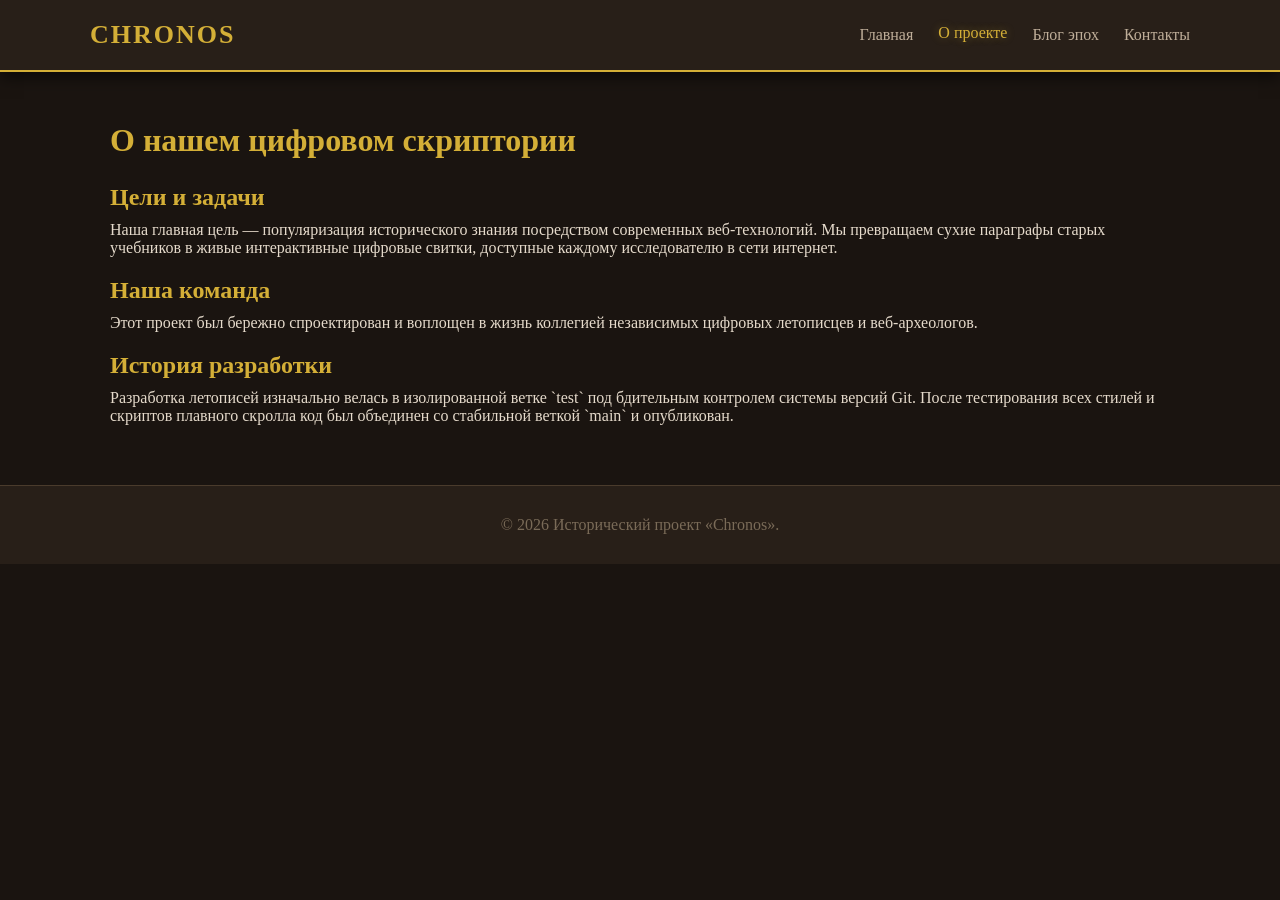
==== about.html @ 02c910a2 "New textex for site" ====
<!DOCTYPE html>
<html lang="ru">
<head>
    <meta charset="UTF-8">
    <meta name="viewport" content="width=device-width, initial-scale=1.0">
    <title>О проекте | Chronos</title>
    <link rel="stylesheet" href="css/style.css">
</head>
<body>
    <header>
        <nav>
            <div class="logo">Chronos</div>
            <ul>
                <li><a href="index.html">Главная</a></li>
                <li><a href="about.html" class="active">О проекте</a></li>
                <li><a href="blog.html">Блог эпох</a></li>
                <li><a href="contact.html">Контакты</a></li>
            </ul>
        </nav>
    </header>

    <div class="container fade-in">
        <h1 style="color: #d4af37; margin-bottom: 25px;">О нашем цифровом скриптории</h1>
        
        <h2 style="color: #d4af37; margin-top: 20px; margin-bottom: 10px;">Цели и задачи</h2>
        <p>Наша главная цель — популяризация исторического знания посредством современных веб-технологий. Мы превращаем сухие параграфы старых учебников в живые интерактивные цифровые свитки, доступные каждому исследователю в сети интернет.</p>
        
        <h2 style="color: #d4af37; margin-top: 20px; margin-bottom: 10px;">Наша команда</h2>
        <p>Этот проект был бережно спроектирован и воплощен в жизнь коллегией независимых цифровых летописцев и веб-археологов.</p>

        <h2 style="color: #d4af37; margin-top: 20px; margin-bottom: 10px;">История разработки</h2>
        <p>Разработка летописей изначально велась в изолированной ветке `test` под бдительным контролем системы версий Git. После тестирования всех стилей и скриптов плавного скролла код был объединен со стабильной веткой `main` и опубликован.</p>
    </div>

    <footer><p>&copy; 2026 Исторический проект «Chronos».</p></footer>
    <script src="js/script.js"></script>
</body>
</html>
---- css/style.css ----
* {
    margin: 0;
    padding: 0;
    box-sizing: border-box;
    font-family: 'Georgia', serif;
}

body {
    background-color: #1a1410;
    color: #e5dacb;
    overflow-x: hidden;
}

header {
    background-color: #281f18;
    position: sticky;
    top: 0;
    z-index: 100;
    box-shadow: 0 5px 15px rgba(0, 0, 0, 0.6);
    border-bottom: 2px solid #d4af37; 
}

nav {
    display: flex;
    justify-content: space-between;
    align-items: center;
    padding: 20px 50px;
    max-width: 1200px;
    margin: 0 auto;
}

.logo {
    font-size: 26px;
    font-weight: bold;
    color: #d4af37; 
    letter-spacing: 2px;
    text-transform: uppercase;
}

nav ul {
    display: flex;
    list-style: none;
    gap: 25px;
}

nav ul li a {
    color: #bfae99;
    text-decoration: none;
    font-size: 16px;
    font-weight: 500;
    transition: color 0.3s ease, transform 0.3s ease;
    display: inline-block;
}

nav ul li a:hover, nav ul li a.active {
    color: #d4af37;
    transform: translateY(-2px);
    text-shadow: 0 0 8px rgba(212, 175, 55, 0.4);
}

.container {
    max-width: 1100px;
    margin: 50px auto;
    padding: 0 20px;
}

.hero {
    text-align: center;
    padding: 60px 20px;
    background: linear-gradient(rgba(40, 31, 24, 0.85), rgba(26, 20, 16, 1));
    border-radius: 12px;
    margin-bottom: 40px;
    border: 1px solid #3d2f23;
}

.hero h2 {
    font-size: 36px;
    color: #d4af37;
    margin-bottom: 15px;
}

.stats-container {
    display: flex;
    justify-content: space-around;
    margin: 40px 0;
    background: #241c15;
    padding: 30px;
    border-radius: 8px;
    border: 1px solid #3d2f23;
}

.stat-item {
    text-align: center;
}

.stat-number {
    font-size: 32px;
    color: #d4af37;
    font-weight: bold;
    display: block;
    margin-bottom: 5px;
}

/* Анимация плавного появления при скролле */
.fade-in {
    opacity: 1; /* Теперь текст виден сразу! */
    transform: translateY(0);
}

.grid {
    display: grid;
    grid-template-columns: repeat(auto-fit, minmax(300px, 1fr));
    gap: 35px;
    margin-top: 20px;
}

.card {
    background-color: #241c15;
    border: 1px solid #3d2f23;
    border-radius: 8px;
    overflow: hidden;
    box-shadow: 0 10px 20px rgba(0,0,0,0.5);
    transition: transform 0.4s ease, border-color 0.4s ease, box-shadow 0.4s ease;
}

.card:hover {
    transform: translateY(-8px);
    border-color: #d4af37;
    box-shadow: 0 15px 30px rgba(212, 175, 55, 0.15);
}

/* Фоновые изображения для исторических эпох */
.image-placeholder {
    width: 100%;
    height: 180px;
    background-size: cover;
    background-position: center;
    background-repeat: no-repeat;
    display: flex;
    align-items: center;
    justify-content: center;
    font-weight: bold;
    color: #d4af37;
    text-transform: uppercase;
    letter-spacing: 1px;
    position: relative;
}

/* Накладываем небольшое темное затенение поверх картинок, чтобы текст на них читался идеально */
.image-placeholder::before {
    content: '';
    position: absolute;
    top: 0; left: 0; right: 0; bottom: 0;
    background: rgba(26, 20, 16, 0.4);
    z-index: 1;
}

.image-placeholder span {
    position: relative;
    z-index: 2;
    text-shadow: 2px 2px 4px rgba(0, 0, 0, 0.9);
}

/* Подключение реальных исторических изображений по прямым ссылкам */
.img-rome { 
    background-image: url('https://britishmuseum.org'); 
}
.img-medieval { 
    background-image: url('https://displate.com'); 
}
.img-rus { 
    background-image: url('https://nicholaskotar.com'); 
}


.card-content {
    padding: 20px;
}

.card-content h3 {
    color: #d4af37;
    margin-bottom: 10px;
    font-size: 20px;
}

.card-content p {
    font-size: 15px;
    line-height: 1.5;
    color: #cfc4b3;
}

form {
    display: flex;
    flex-direction: column;
    gap: 15px;
    max-width: 500px;
    background: #241c15;
    padding: 30px;
    border-radius: 8px;
    border: 1px solid #3d2f23;
}

input, textarea, button {
    padding: 12px;
    border-radius: 4px;
    border: 1px solid #4a3b2c;
    background: #1a1410;
    color: #e5dacb;
    font-size: 16px;
}

input:focus, textarea:focus {
    outline: none;
    border-color: #d4af37;
}

button {
    background: #d4af37;
    color: #1a1410;
    font-weight: bold;
    cursor: pointer;
    border: none;
    transition: background-color 0.3s ease, transform 0.2s ease;
}

button:hover {
    background-color: #bfa030;
    transform: translateY(-2px);
}

footer {
    text-align: center;
    padding: 30px;
    background-color: #281f18;
    color: #7a6b58;
    margin-top: 60px;
    border-top: 1px solid #4a3b2c;
}

@media (max-width: 768px) {
    nav { flex-direction: column; gap: 15px; }
    .stats-container { flex-direction: column; gap: 20px; }
}
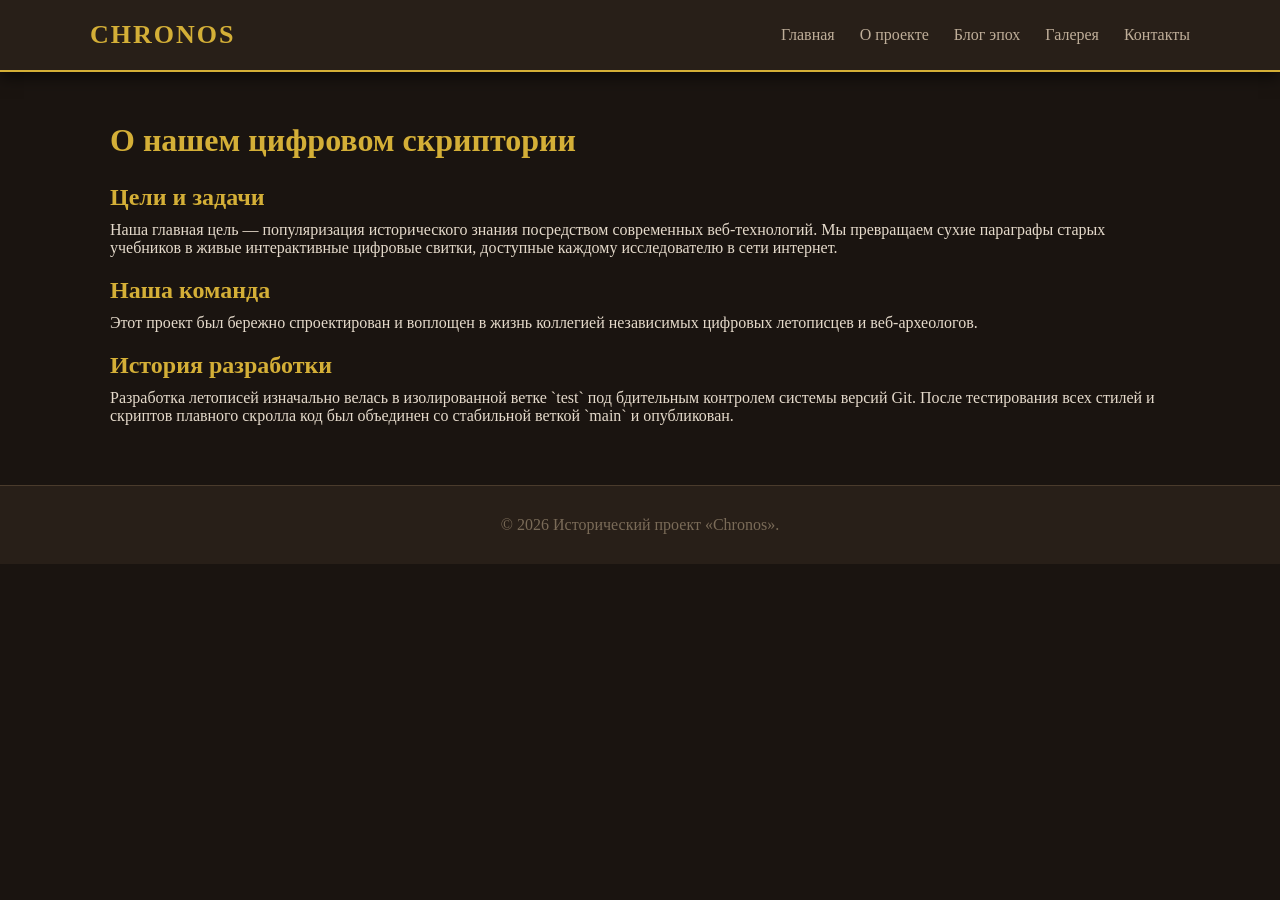
==== commit ce496280: "New update for site" ====
--- a/about.html
+++ b/about.html
@@ -12,8 +12,9 @@
             <div class="logo">Chronos</div>
             <ul>
                 <li><a href="index.html">Главная</a></li>
-                <li><a href="about.html" class="active">О проекте</a></li>
+                <li><a href="about.html">О проекте</a></li>
                 <li><a href="blog.html">Блог эпох</a></li>
+                <li><a href="gallery.html">Галерея</a></li> <!-- Ссылка на новую 5-ю страницу -->
                 <li><a href="contact.html">Контакты</a></li>
             </ul>
         </nav>
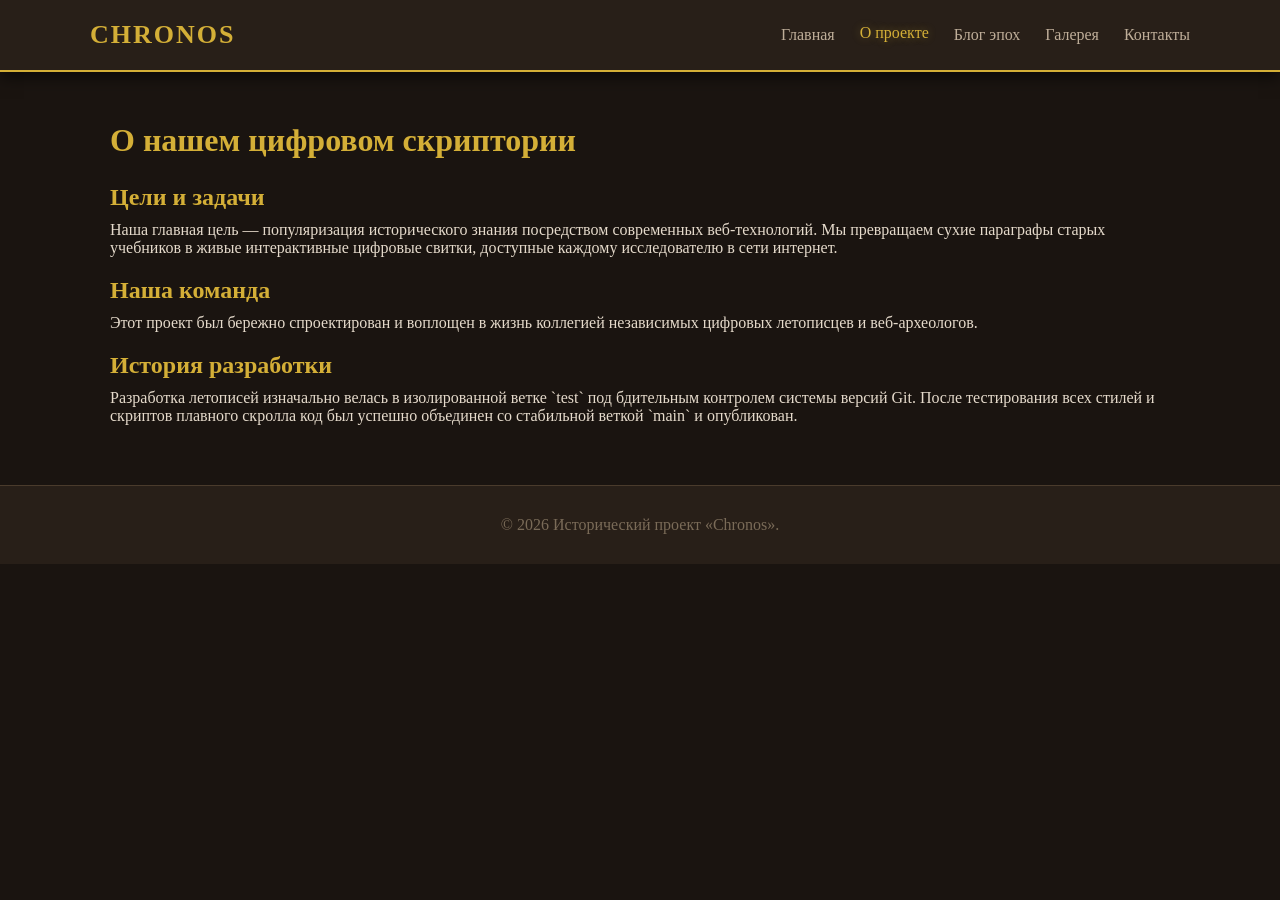
==== commit b76ac198: "Replacement" ====
--- a/about.html
+++ b/about.html
@@ -12,9 +12,9 @@
             <div class="logo">Chronos</div>
             <ul>
                 <li><a href="index.html">Главная</a></li>
-                <li><a href="about.html">О проекте</a></li>
+                <li><a href="about.html" class="active">О проекте</a></li>
                 <li><a href="blog.html">Блог эпох</a></li>
-                <li><a href="gallery.html">Галерея</a></li> <!-- Ссылка на новую 5-ю страницу -->
+                <li><a href="gallery.html">Галерея</a></li>
                 <li><a href="contact.html">Контакты</a></li>
             </ul>
         </nav>
@@ -30,10 +30,10 @@
         <p>Этот проект был бережно спроектирован и воплощен в жизнь коллегией независимых цифровых летописцев и веб-археологов.</p>
 
         <h2 style="color: #d4af37; margin-top: 20px; margin-bottom: 10px;">История разработки</h2>
-        <p>Разработка летописей изначально велась в изолированной ветке `test` под бдительным контролем системы версий Git. После тестирования всех стилей и скриптов плавного скролла код был объединен со стабильной веткой `main` и опубликован.</p>
+        <p>Разработка летописей изначально велась в изолированной ветке `test` под бдительным контролем системы версий Git. После тестирования всех стилей и скриптов плавного скролла код был успешно объединен со стабильной веткой `main` и опубликован.</p>
     </div>
 
     <footer><p>&copy; 2026 Исторический проект «Chronos».</p></footer>
     <script src="js/script.js"></script>
 </body>
-</html>+</html>
--- a/css/style.css
+++ b/css/style.css
@@ -1,3 +1,4 @@
+/* Сброс стилей и шрифты */
 * {
     margin: 0;
     padding: 0;
@@ -6,18 +7,19 @@
 }
 
 body {
-    background-color: #1a1410;
-    color: #e5dacb;
+    background-color: #1a1410; /* Цвет старого дуба */
+    color: #e5dacb; /* Цвет состаренной бумаги */
     overflow-x: hidden;
 }
 
+/* Общие Header и Footer */
 header {
     background-color: #281f18;
     position: sticky;
     top: 0;
     z-index: 100;
     box-shadow: 0 5px 15px rgba(0, 0, 0, 0.6);
-    border-bottom: 2px solid #d4af37; 
+    border-bottom: 2px solid #d4af37; /* Золотая линия */
 }
 
 nav {
@@ -32,7 +34,7 @@
 .logo {
     font-size: 26px;
     font-weight: bold;
-    color: #d4af37; 
+    color: #d4af37;
     letter-spacing: 2px;
     text-transform: uppercase;
 }
@@ -64,6 +66,7 @@
     padding: 0 20px;
 }
 
+/* Секция Hero */
 .hero {
     text-align: center;
     padding: 60px 20px;
@@ -79,6 +82,7 @@
     margin-bottom: 15px;
 }
 
+/* Изначальный stats-container по ТЗ */
 .stats-container {
     display: flex;
     justify-content: space-around;
@@ -101,12 +105,23 @@
     margin-bottom: 5px;
 }
 
-/* Анимация плавного появления при скролле */
+/* Надежная CSS-анимация появления страниц (без участия JS) */
 .fade-in {
-    opacity: 1; /* Теперь текст виден сразу! */
-    transform: translateY(0);
-}
-
+    animation: stableReveal 1s ease-out forwards;
+}
+
+@keyframes stableReveal {
+    from {
+        opacity: 0;
+        transform: translateY(15px);
+    }
+    to {
+        opacity: 1;
+        transform: translateY(0);
+    }
+}
+
+/* Историческая сетка артефактов */
 .grid {
     display: grid;
     grid-template-columns: repeat(auto-fit, minmax(300px, 1fr));
@@ -114,25 +129,25 @@
     margin-top: 20px;
 }
 
+/* Карточки с эффектом увеличения */
 .card {
     background-color: #241c15;
     border: 1px solid #3d2f23;
     border-radius: 8px;
     overflow: hidden;
     box-shadow: 0 10px 20px rgba(0,0,0,0.5);
-    transition: transform 0.4s ease, border-color 0.4s ease, box-shadow 0.4s ease;
+    transition: transform 0.4s ease, border-color 0.4s ease;
 }
 
 .card:hover {
     transform: translateY(-8px);
     border-color: #d4af37;
-    box-shadow: 0 15px 30px rgba(212, 175, 55, 0.15);
-}
-
-/* Фоновые изображения для исторических эпох */
+}
+
+/* Фоновые блоки для картинок */
 .image-placeholder {
     width: 100%;
-    height: 180px;
+    height: 200px;
     background-size: cover;
     background-position: center;
     background-repeat: no-repeat;
@@ -140,38 +155,22 @@
     align-items: center;
     justify-content: center;
     font-weight: bold;
-    color: #d4af37;
+    color: #d4af37 !important;
     text-transform: uppercase;
     letter-spacing: 1px;
-    position: relative;
-}
-
-/* Накладываем небольшое темное затенение поверх картинок, чтобы текст на них читался идеально */
-.image-placeholder::before {
-    content: '';
-    position: absolute;
-    top: 0; left: 0; right: 0; bottom: 0;
-    background: rgba(26, 20, 16, 0.4);
-    z-index: 1;
-}
-
-.image-placeholder span {
-    position: relative;
-    z-index: 2;
     text-shadow: 2px 2px 4px rgba(0, 0, 0, 0.9);
 }
 
-/* Подключение реальных исторических изображений по прямым ссылкам */
+/* Локальные пути к вашим скачанным файлам в папке img */
 .img-rome { 
-    background-image: url('https://britishmuseum.org'); 
+    background-image: url('../img/rome.jpg') !important; 
 }
 .img-medieval { 
-    background-image: url('https://displate.com'); 
+    background-image: url('../img/medieval.jpg') !important; 
 }
 .img-rus { 
-    background-image: url('https://nicholaskotar.com'); 
-}
-
+    background-image: url('../img/rus.jpg') !important; 
+}
 
 .card-content {
     padding: 20px;
@@ -189,6 +188,7 @@
     color: #cfc4b3;
 }
 
+/* Стили формы */
 form {
     display: flex;
     flex-direction: column;
@@ -228,6 +228,7 @@
     transform: translateY(-2px);
 }
 
+/* Подвал */
 footer {
     text-align: center;
     padding: 30px;
@@ -237,6 +238,7 @@
     border-top: 1px solid #4a3b2c;
 }
 
+/* Мобильная адаптивность по ТЗ */
 @media (max-width: 768px) {
     nav { flex-direction: column; gap: 15px; }
     .stats-container { flex-direction: column; gap: 20px; }
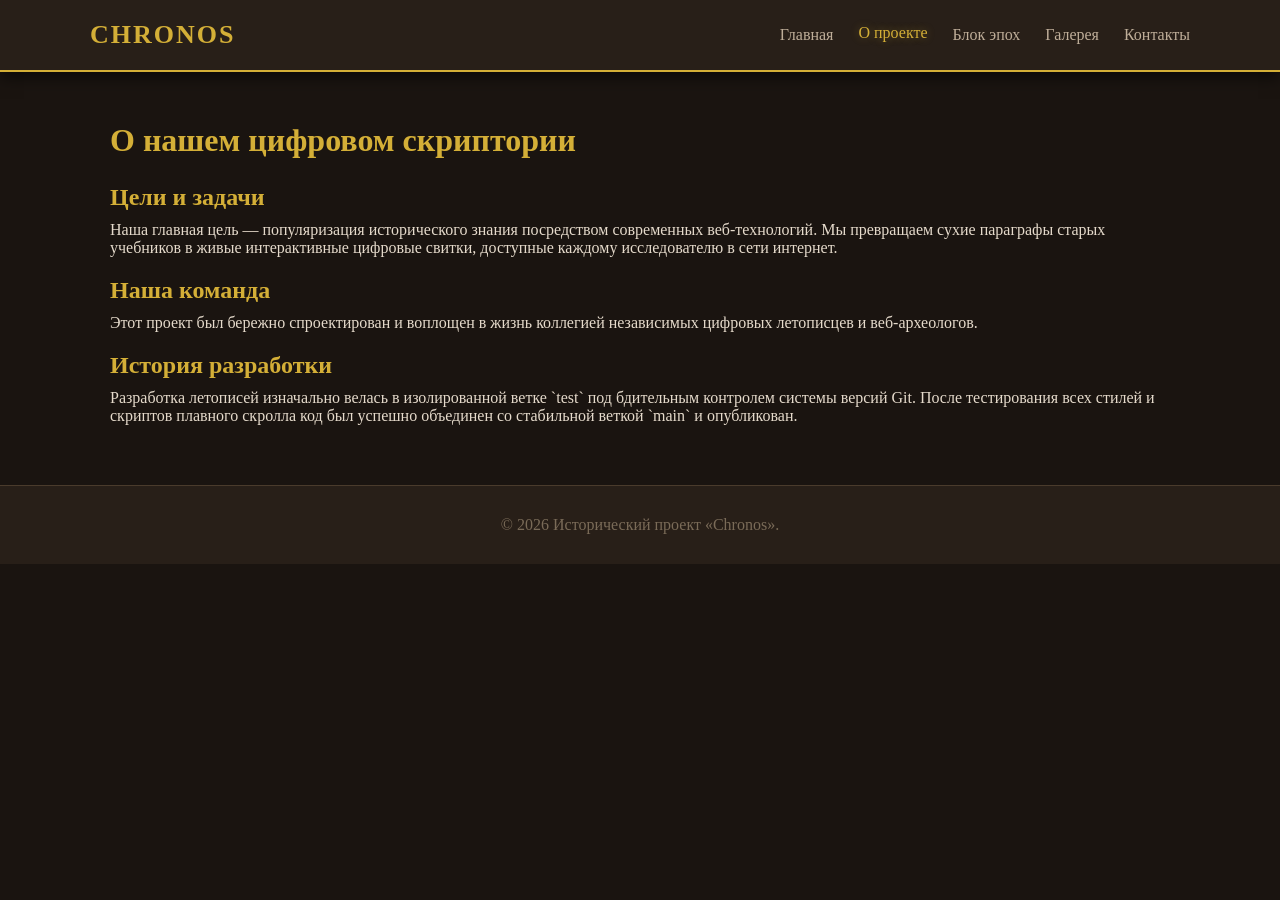
==== commit acea4c5a: "Replasement blog g on k" ====
--- a/about.html
+++ b/about.html
@@ -13,7 +13,7 @@
             <ul>
                 <li><a href="index.html">Главная</a></li>
                 <li><a href="about.html" class="active">О проекте</a></li>
-                <li><a href="blog.html">Блог эпох</a></li>
+                <li><a href="blog.html">Блок эпох</a></li>
                 <li><a href="gallery.html">Галерея</a></li>
                 <li><a href="contact.html">Контакты</a></li>
             </ul>
--- a/css/style.css
+++ b/css/style.css
@@ -163,13 +163,13 @@
 
 /* Локальные пути к вашим скачанным файлам в папке img */
 .img-rome { 
-    background-image: url('../img/rome.jpg') !important; 
+    background-image: url('../img/Rome.jpg') !important; 
 }
 .img-medieval { 
-    background-image: url('../img/medieval.jpg') !important; 
+    background-image: url('../img/Medival.png') !important; 
 }
 .img-rus { 
-    background-image: url('../img/rus.jpg') !important; 
+    background-image: url('../img/Rusi.jpg') !important; 
 }
 
 .card-content {
